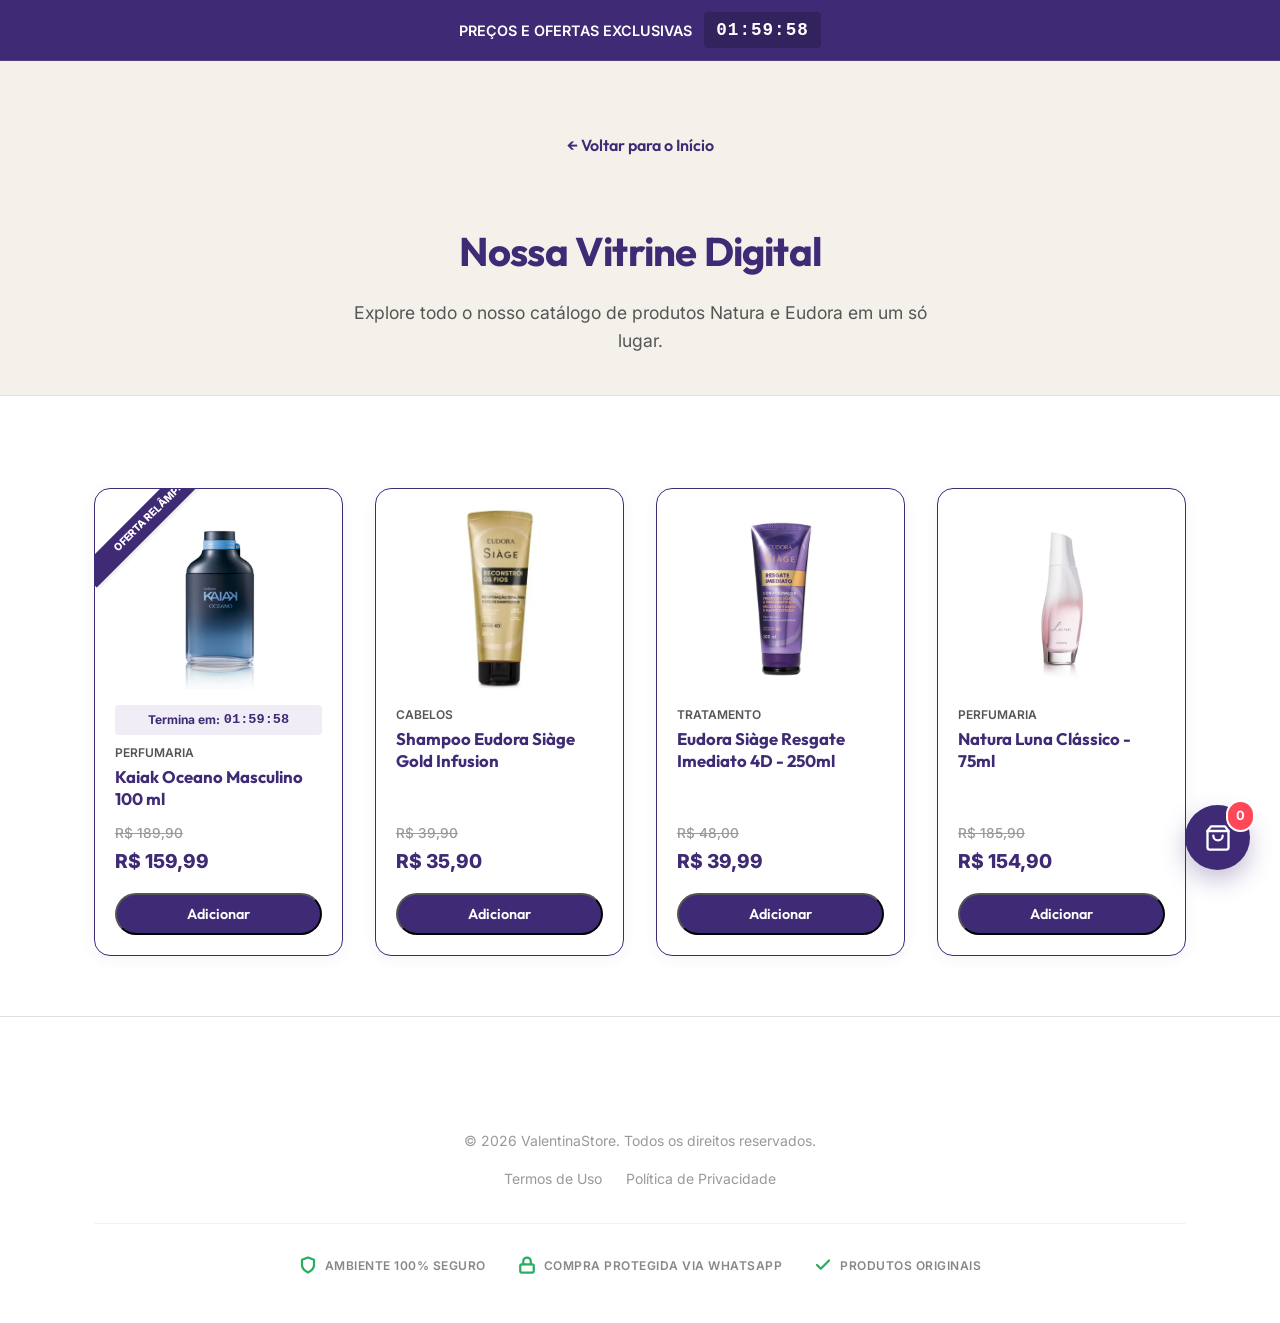
==== products.html @ ee6ebf28 "init project" ====
<!DOCTYPE html>
<!-- VERSION: V0.10.42 -->
<html lang="pt-BR">

<head>
    <meta charset="UTF-8">
    <meta name="viewport" content="width=device-width, initial-scale=1.0">
    <title>Vitrine de Produtos | ValentinaStore - Boutique Digital</title>
    <link
        href="https://fonts.googleapis.com/css2?family=Outfit:wght@400;500;600;700;800&family=Inter:wght@400;500;600;700&family=Playfair+Display:wght@700&display=swap"
        rel="stylesheet">
    <link rel="stylesheet" href="style.css">
    <link rel="icon" type="image/png" href="assets/favicon-purple.png">
    <style>
        .shop-header {
            padding: 60px 0 40px;
            background: var(--color-accent);
            text-align: center;
            border-bottom: 1px solid var(--color-border);
        }

        .shop-nav {
            margin-bottom: 3rem;
        }

        .shop-header .section-title {
            margin-bottom: 1rem;
        }

        .shop-header .section-subtitle {
            margin-top: 0;
            margin-bottom: 0;
        }

        .catalog-container {
            padding: 60px 0;
        }
    </style>
</head>

<body>
    <div class="flash-sale-banner">
        <div class="container flash-sale-container">
            <span class="flash-sale-text">Preços e Ofertas Exclusivas</span>
            <div id="countdown" class="countdown-timer">
                <span id="timer-hours">00</span>:<span id="timer-minutes">00</span>:<span id="timer-seconds">00</span>
            </div>
        </div>
    </div>

    <header class="shop-header">
        <div class="container">
            <nav class="shop-nav">
                <a href="index.html" class="btn btn--secondary">← Voltar para o Início</a>
            </nav>

            <h1 class="section-title">Nossa Vitrine Digital</h1>
            <p class="section-subtitle">Explore todo o nosso catálogo de produtos Natura e Eudora em um só lugar.</p>
        </div>
    </header>

    <main class="catalog-container">
        <div class="container">
            <div class="product-grid" id="productContainer">
                <!-- Products will be loaded from products.json -->
            </div>
        </div>
    </main>

    <footer class="footer">
        <div class="container">
            <div class="footer-brand" style="margin-bottom: 1.5rem;">
                <div class="brand-logo-text brand-logo-text--footer" style="justify-content: center;">
                    <span class="logo-text">ValentinaStore</span>
                </div>
            </div>
            <p class="footer__copy">© 2026 ValentinaStore. Todos os direitos reservados.</p>
            <div class="footer__links">
                <a href="terms.html">Termos de Uso</a>
                <a href="privacy.html">Política de Privacidade</a>
            </div>
            <div class="footer__security">
                <div class="security-item">
                    <svg xmlns="http://www.w3.org/2000/svg" width="18" height="18" viewBox="0 0 24 24" fill="none"
                        stroke="currentColor" stroke-width="3" stroke-linecap="round" stroke-linejoin="round">
                        <path d="M12 22s8-4 8-10V5l-8-3-8 3v7c0 6 8 10 8 10z" />
                    </svg>
                    <span>Ambiente 100% Seguro</span>
                </div>
                <div class="security-item">
                    <svg xmlns="http://www.w3.org/2000/svg" width="18" height="18" viewBox="0 0 24 24" fill="none"
                        stroke="currentColor" stroke-width="3" stroke-linecap="round" stroke-linejoin="round">
                        <rect x="3" y="11" width="18" height="11" rx="2" ry="2" />
                        <path d="M7 11V7a5 5 0 0 1 10 0v4" />
                    </svg>
                    <span>Compra Protegida via WhatsApp</span>
                </div>
                <div class="security-item">
                    <svg xmlns="http://www.w3.org/2000/svg" width="18" height="18" viewBox="0 0 24 24" fill="none"
                        stroke="currentColor" stroke-width="3" stroke-linecap="round" stroke-linejoin="round">
                        <polyline points="20 6 9 17 4 12" />
                    </svg>
                    <span>Produtos Originais</span>
                </div>
            </div>
        </div>
    </footer>

    <!-- CART ELEMENTS -->
    <div class="cart-overlay" id="cartOverlay" onclick="toggleCart()"></div>
    <div class="cart-modal" id="cartModal">
        <div class="cart-header">
            <h3 class="cart-title">Minha Sacola</h3>
            <span class="cart-close" onclick="toggleCart()">&times;</span>
        </div>
        <div class="cart-items" id="cartItems">
            <!-- Items injectados via JS -->
        </div>
        <div class="cart-footer">
            <div class="cart-summary">
                <div class="cart-summary-item">
                    <span>Subtotal:</span>
                    <span id="cartSubtotal">R$ 0,00</span>
                </div>
                <div class="cart-summary-item cart-summary-item--discount">
                    <span>Desconto Total:</span>
                    <span id="cartDiscount">- R$ 0,00</span>
                </div>
                <div class="cart-summary-total">
                    <span>Total:</span>
                    <span id="cartTotal">R$ 0,00</span>
                </div>
            </div>
            <button class="cart-checkout-btn" onclick="checkoutWhatsApp()">
                Finalizar no WhatsApp
            </button>
        </div>
    </div>

    <div class="cart-floating-btn" onclick="toggleCart()">
        <span class="cart-count" id="cartCount">0</span>
        <svg xmlns="http://www.w3.org/2000/svg" width="28" height="28" viewBox="0 0 24 24" fill="none"
            stroke="currentColor" stroke-width="2" stroke-linecap="round" stroke-linejoin="round">
            <path d="M6 2 3 6v14a2 2 0 0 0 2 2h14a2 2 0 0 0 2-2V6l-3-4Z"></path>
            <path d="M3 6h18"></path>
            <path d="M16 10a4 4 0 0 1-8 0"></path>
        </svg>
    </div>

    <div class="scroll-to-top" id="scrollTopBtn" onclick="scrollToTop()">
        <svg xmlns="http://www.w3.org/2000/svg" width="24" height="24" viewBox="0 0 24 24" fill="none"
            stroke="currentColor" stroke-width="3" stroke-linecap="round" stroke-linejoin="round">
            <path d="m18 15-6-6-6 6" />
        </svg>
    </div>

    <script>
        // --- SHARED LOGIC ---
        function updateTimers(durationInSeconds) {
            const COOKIE_NAME = "rev_timer_end";
            function getEndTime() {
                let endTime = getCookie(COOKIE_NAME);
                if (!endTime) {
                    endTime = Date.now() + (durationInSeconds * 1000);
                    setCookie(COOKIE_NAME, endTime, 1);
                }
                return parseInt(endTime);
            }
            function setCookie(name, value, days) {
                const date = new Date();
                date.setTime(date.getTime() + (days * 24 * 60 * 60 * 1000));
                document.cookie = `${name}=${value};expires=${date.toUTCString()};path=/`;
            }
            function getCookie(name) {
                const value = `; ${document.cookie}`;
                const parts = value.split(`; ${name}=`);
                if (parts.length === 2) return parts.pop().split(';').shift();
            }
            const endTime = getEndTime();
            function tick() {
                const now = Date.now();
                const remaining = Math.max(0, Math.floor((endTime - now) / 1000));
                let hours = parseInt(remaining / 3600, 10);
                let minutes = parseInt((remaining % 3600) / 60, 10);
                let seconds = parseInt(remaining % 60, 10);
                let hStr = hours < 10 ? "0" + hours : hours;
                let mStr = minutes < 10 ? "0" + minutes : minutes;
                let sStr = seconds < 10 ? "0" + seconds : seconds;
                const bannerHours = document.getElementById('timer-hours');
                const bannerMinutes = document.getElementById('timer-minutes');
                const bannerSeconds = document.getElementById('timer-seconds');
                if (bannerHours) bannerHours.textContent = hStr;
                if (bannerMinutes) bannerMinutes.textContent = mStr;
                if (bannerSeconds) bannerSeconds.textContent = sStr;
                const cardTimers = document.querySelectorAll('.js-timer');
                cardTimers.forEach(el => el.textContent = `${hStr}:${mStr}:${sStr}`);
            }
            tick();
            setInterval(tick, 1000);
        }

        window.onload = function () {
            loadProducts();
            updateTimers(2 * 60 * 60);
            updateCartUI();
        };

        function loadProducts() {
            fetch('products.json')
                .then(response => response.json())
                .then(products => {
                    const container = document.getElementById('productContainer');
                    if (!container) return;
                    container.innerHTML = '';
                    products.forEach(p => {
                        const card = document.createElement('div');
                        card.className = `product-card ${p.isSale ? 'product-card--sale' : ''}`;
                        card.innerHTML = `
                            ${p.badge ? `<div class="product-card__badge">${p.badge}</div>` : ''}
                            <div class="product-card__img-wrapper">
                                <img src="${p.image}" alt="${p.name}" class="product-card__img">
                            </div>
                            ${p.hasTimer ? `<div class="product-card__timer-mini">Termina em: <span class="js-timer">00:00:00</span></div>` : ''}
                            <span class="product-card__tag">${p.category}</span>
                            <h3 class="product-card__title">${p.name}</h3>
                            <div class="product-card__price-wrapper">
                                ${p.oldPrice ? `<span class="price-old">R$ ${p.oldPrice.toFixed(2).replace('.', ',')}</span>` : ''}
                                <p class="product-card__price">R$ ${p.price.toFixed(2).replace('.', ',')}</p>
                            </div>
                            <button class="btn btn--primary" onclick="addToCart('${p.name}', ${p.price}, ${p.oldPrice || p.price}, '${p.image}')">Adicionar</button>
                        `;
                        container.appendChild(card);
                    });
                });
        }

        let cart = JSON.parse(localStorage.getItem('valentinastore_cart')) || [];
        function toggleCart() {
            document.getElementById('cartModal').classList.toggle('cart-modal--active');
            document.getElementById('cartOverlay').classList.toggle('cart-overlay--active');
        }
        function addToCart(name, price, oldPrice, img) {
            cart.push({ name, price, oldPrice, img, id: Date.now() });
            localStorage.setItem('valentinastore_cart', JSON.stringify(cart));
            updateCartUI();
            if (!document.getElementById('cartModal').classList.contains('cart-modal--active')) toggleCart();
        }
        function removeFromCart(id) {
            cart = cart.filter(item => item.id !== id);
            localStorage.setItem('valentinastore_cart', JSON.stringify(cart));
            updateCartUI();
        }
        function updateCartUI() {
            const itemsCont = document.getElementById('cartItems');
            document.getElementById('cartCount').textContent = cart.length;
            if (cart.length === 0) {
                itemsCont.innerHTML = '<div class="empty-cart-msg">Sua sacola está vazia</div>';
                document.getElementById('cartSubtotal').textContent = 'R$ 0,00';
                document.getElementById('cartDiscount').textContent = '- R$ 0,00';
                document.getElementById('cartTotal').textContent = 'R$ 0,00';
                return;
            }
            let sub = 0, tot = 0, disc = 0;
            itemsCont.innerHTML = '';
            cart.forEach(item => {
                sub += item.oldPrice; tot += item.price; disc += (item.oldPrice - item.price);
                itemsCont.innerHTML += `
                    <div class="cart-item">
                        <img src="${item.img}" class="cart-item__img">
                        <div class="cart-item__info">
                            <h4>${item.name}</h4>
                            <p class="cart-item__price">R$ ${item.price.toFixed(2).replace('.', ',')}</p>
                        </div>
                        <span class="cart-item__remove" onclick="removeFromCart(${item.id})">&times;</span>
                    </div>`;
            });
            document.getElementById('cartSubtotal').textContent = `R$ ${sub.toFixed(2).replace('.', ',')}`;
            document.getElementById('cartDiscount').textContent = `- R$ ${disc.toFixed(2).replace('.', ',')}`;
            document.getElementById('cartTotal').textContent = `R$ ${tot.toFixed(2).replace('.', ',')}`;
        }
        function checkoutWhatsApp() {
            if (cart.length === 0) return;
            const phone = "5584987610106";
            let msg = "*Novo Pedido - ValentinaStore*\nOlá, gostaria de falar com a consultora *Anizia Silva*.\n\n";
            let tot = 0, disc = 0;
            cart.forEach((item, i) => {
                msg += `${i + 1}. *${item.name}* (R$ ${item.price.toFixed(2).replace('.', ',')})\n`;
                tot += item.price; disc += (item.oldPrice - item.price);
            });
            msg += `\n*Total: R$ ${tot.toFixed(2).replace('.', ',')}*\n*Economia: R$ ${disc.toFixed(2).replace('.', ',')}*`;
            window.open(`https://wa.me/${phone}?text=${encodeURIComponent(msg)}`, '_blank');
        }
        function scrollToTop() { window.scrollTo({ top: 0, behavior: 'smooth' }); }
        window.onscroll = function () {
            const btn = document.getElementById('scrollTopBtn');
            if (document.documentElement.scrollTop > 400) btn.classList.add('scroll-to-top--active');
            else btn.classList.remove('scroll-to-top--active');
        };
    </script>
</body>

</html>
---- style.css ----
/* --- VARIÁVEIS GLOBAIS (Emuladas de SCSS) --- */
:root {
    --color-brand: #3f2a75;
    --color-brand-hover: #2d1e55;
    --color-accent: #f4f1ea;
    --color-text-main: #222222;
    --color-text-body: #555555;
    --color-bg-gray: #f7f7f7;
    --color-white: #ffffff;
    --color-border: #e0e0e0;
    --container-max: 1140px;
    --radius-btn: 50px;
    --radius-card: 16px;
}

/* --- FLASH SALE BANNER --- */
.flash-sale-banner {
    background: var(--color-brand);
    color: white;
    padding: 12px 0;
    text-align: center;
    font-weight: 600;
    position: sticky;
    top: 0;
    z-index: 1001;
    border-bottom: 1px solid rgba(255, 255, 255, 0.1);
}

.flash-sale-container {
    display: flex;
    justify-content: center;
    align-items: center;
    gap: 12px;
}

.flash-sale-text {
    font-size: 0.9rem;
    text-transform: uppercase;
}

.countdown-timer {
    background: rgba(0, 0, 0, 0.2);
    padding: 4px 12px;
    border-radius: 4px;
    font-family: monospace;
    font-size: 1.1rem;
    letter-spacing: 1px;
}

/* --- RESET --- */
* {
    box-sizing: border-box;
    margin: 0;
    padding: 0;
}

body {
    font-family: 'Inter', -apple-system, BlinkMacSystemFont, sans-serif;
    color: var(--color-text-main);
    line-height: 1.6;
    /* Increased for better readability */
    font-size: 1.125rem;
    /* Matches Lemonaid scale */
    -webkit-font-smoothing: antialiased;
}

h1,
h2,
h3,
.navbar__logo,
.btn {
    font-family: 'Outfit', sans-serif;
}

img {
    max-width: 100%;
    display: block;
}

a {
    text-decoration: none;
    color: inherit;
}

/* --- LAYOUT UTILS --- */
.container {
    max-width: var(--container-max);
    margin: 0 auto;
    padding: 0 24px;
}

.section-title {
    font-size: 2.5rem;
    /* Increased */
    font-weight: 700;
    text-align: center;
    margin-bottom: 3rem;
    color: var(--color-brand);
    letter-spacing: -0.02em;
}

.section-subtitle {
    text-align: center;
    color: var(--color-text-body);
    font-size: 1.1rem;
    margin-top: -2.5rem;
    margin-bottom: 3rem;
    max-width: 600px;
    margin-left: auto;
    margin-right: auto;
}

.section-title.text-left {
    text-align: left;
}

.section-title.text-left+.section-subtitle {
    text-align: left;
    margin-left: 0;
}

@media(max-width: 768px) {
    .section-title {
        font-size: 1.75rem;
    }
}

.section--gray {
    background-color: var(--color-bg-gray);
}

/* --- BUTTONS (Estilo Pill) --- */
.btn {
    display: inline-flex;
    align-items: center;
    justify-content: center;
    padding: 12px 32px;
    font-weight: 600;
    border-radius: var(--radius-btn);
    transition: all 0.2s ease-in-out;
    cursor: pointer;
    font-size: 1rem;
}

.btn--primary {
    background-color: var(--color-brand);
    color: var(--color-white);
}

.btn--primary:hover {
    background-color: var(--color-brand-hover);
    transform: translateY(-1px);
}

.btn--secondary {
    background-color: transparent;
    color: var(--color-brand);
}

.btn--secondary:hover {
    color: var(--color-brand-hover);
    text-decoration: underline;
}

.btn--large {
    padding: 16px 48px;
    font-size: 1.125rem;
}

@media(max-width: 768px) {
    .btn--block-mobile {
        width: 100%;
    }
}

/* --- NAVBAR --- */
.navbar {
    background: var(--color-white);
    height: 72px;
    display: flex;
    align-items: center;
    position: sticky;
    top: 0;
    z-index: 1000;
    box-shadow: 0 2px 10px rgba(0, 0, 0, 0.05);
}

.navbar__container {
    width: 100%;
    display: flex;
    justify-content: space-between;
    align-items: center;
}

.navbar__logo {
    font-size: 1.5rem;
    font-weight: 800;
    color: var(--color-brand);
    letter-spacing: -0.5px;
}

.navbar__actions {
    display: flex;
    gap: 16px;
    align-items: center;
}

@media(max-width: 768px) {
    .desktop-only {
        display: none;
    }
}

/* --- HERO SECTION --- */
.hero {
    background-color: var(--color-accent);
    padding: 4rem 0 0 0;
    overflow: hidden;
}

.hero__container {
    display: grid;
    grid-template-columns: 1fr;
    gap: 3rem;
    align-items: center;
}

@media(min-width: 992px) {
    .hero__container {
        grid-template-columns: 1fr 1fr;
        padding-bottom: 4rem;
    }
}

.hero__title {
    font-size: 3rem;
    font-weight: 800;
    color: var(--color-brand);
    line-height: 1.05;
    margin-bottom: 1.5rem;
    letter-spacing: -0.03em;
}

@media(min-width: 992px) {
    .hero__title {
        font-size: 4rem;
        /* Targeted Lemonaid Size */
    }
}

.hero__subtitle {
    font-size: 1.125rem;
    color: var(--color-text-body);
    margin-bottom: 2rem;
    max-width: 480px;
}

/* --- LOGO TEXT STYLE --- */
.brand-logo-text {
    display: flex;
    align-items: center;
    gap: 12px;
    font-family: 'Outfit', sans-serif;
}

.logo-v {
    font-size: 2.8rem;
    font-weight: 700;
    color: var(--color-gold);
    border: 2px solid var(--color-gold);
    width: 60px;
    height: 60px;
    display: flex;
    align-items: center;
    justify-content: center;
    border-radius: 50%;
    line-height: 1;
}

.logo-text {
    font-size: 2.5rem;
    font-weight: 700;
    color: var(--color-brand);
    letter-spacing: -1px;
}

.brand-logo-text--footer .logo-v {
    width: 35px;
    height: 35px;
    font-size: 1.8rem;
}

.brand-logo-text--footer .logo-text {
    font-size: 1.6rem;
    color: white;
    opacity: 0.9;
}

.hero__cta-wrapper {
    margin-bottom: 2rem;
}

.hero__price-text {
    margin-top: 12px;
    font-size: 0.9rem;
    font-weight: 500;
    color: var(--color-text-body);
}

.hero__img {
    width: 100%;
    max-width: 320px;
    /* Reduced size as requested */
    height: auto;
    border-radius: var(--radius-card);
    box-shadow: 0 20px 40px rgba(0, 0, 0, 0.08);
    display: block;
    margin: 0 auto;
    /* Center on mobile if needed, or in col */
    mix-blend-mode: multiply;
    /* Blends out white background against the beige section */
}

/* --- VIDEO SHOWCASE --- */
.video-showcase {
    padding: 4rem 0;
    background-color: var(--color-white);
}

.video-container {
    position: relative;
    width: 100%;
    max-width: 900px;
    margin: 0 auto;
    aspect-ratio: 16 / 9;
    border-radius: 24px;
    overflow: hidden;
    box-shadow: 0 20px 50px rgba(0, 0, 0, 0.15);
    background: #000;
}

#player {
    position: absolute;
    top: 0;
    left: 0;
    width: 100%;
    height: 100%;
    object-fit: cover;
}

.video-overlay {
    position: absolute;
    top: 20px;
    right: 20px;
    pointer-events: none;
    z-index: 10;
}

.video-badge {
    background: rgba(15, 23, 42, 0.8);
    backdrop-filter: blur(8px);
    color: var(--color-gold);
    padding: 8px 20px;
    border-radius: 50px;
    font-family: 'Outfit', sans-serif;
    font-weight: 600;
    font-size: 0.9rem;
    border: 1px solid rgba(212, 175, 55, 0.3);
}


.marketplace-section {
    padding: 4rem 0;
}

.product-grid {
    display: grid;
    grid-template-columns: repeat(auto-fill, minmax(220px, 1fr));
    gap: 2rem;
    margin-top: 2rem;
}

.product-card {
    background: var(--color-white);
    border: 1px solid var(--color-border);
    border-radius: 16px;
    padding: 1.25rem;
    transition: transform 0.2s, box-shadow 0.2s;
    display: flex;
    flex-direction: column;
    position: relative;
    overflow: hidden;
    height: 100%;
    /* Padroniza altura */
}

.product-card--sale {
    border-color: var(--color-brand);
    box-shadow: 0 4px 15px rgba(63, 42, 117, 0.05);
}

.product-card__badge {
    position: absolute;
    top: 10px;
    left: -35px;
    background: var(--color-brand);
    color: white;
    font-size: 0.65rem;
    font-weight: 800;
    padding: 4px 40px;
    transform: rotate(-45deg);
    z-index: 10;
    box-shadow: 0 2px 4px rgba(0, 0, 0, 0.1);
}

.product-card__timer-mini {
    background: #f0edf7;
    color: var(--color-brand);
    font-size: 0.75rem;
    font-weight: 700;
    padding: 4px 8px;
    border-radius: 4px;
    text-align: center;
    margin-bottom: 0.5rem;
    display: flex;
    align-items: center;
    justify-content: center;
    gap: 4px;
}

.product-card__timer-mini .js-timer {
    font-family: monospace;
    font-size: 0.85rem;
}

.product-card:hover {
    transform: translateY(-4px);
    box-shadow: 0 10px 20px rgba(0, 0, 0, 0.08);
}

.product-card__img-wrapper {
    height: 180px;
    /* Fixed height for image area */
    display: flex;
    align-items: center;
    justify-content: center;
    margin-bottom: 1rem;
    border-radius: 8px;
}

.product-card__img {
    max-height: 100%;
    max-width: 100%;
    object-fit: contain;
    mix-blend-mode: multiply;
    /* Blends out white background */
}

.product-card__tag {
    font-size: 0.75rem;
    text-transform: uppercase;
    color: var(--color-text-body);
    font-weight: 600;
    margin-bottom: 4px;
}

.product-card__title {
    font-size: 1.05rem;
    font-weight: 700;
    color: var(--color-brand);
    margin-bottom: 8px;
    line-height: 1.3;
    min-height: 2.7rem;
    /* Fixes title area to 2 lines */
    display: -webkit-box;
    -webkit-line-clamp: 2;
    line-clamp: 2;
    -webkit-box-orient: vertical;
    overflow: hidden;
}

.product-card__price-wrapper {
    margin-top: auto;
    margin-bottom: 1rem;
}

.price-old {
    font-size: 0.85rem;
    text-decoration: line-through;
    color: #999;
    font-weight: 500;
}

.product-card__price {
    font-size: 1.2rem;
    font-weight: 800;
    color: var(--color-brand);
    /* Sale Price Color */
    margin: 0;
}

.product-card__shipping-badge {
    margin-top: -10px;
    margin-bottom: 10px;
    overflow: hidden;
}

.product-card .btn {
    width: 100%;
    padding: 10px;
    font-size: 0.9rem;
}

/* --- FEATURES --- */
.features {
    padding: 3rem 0;
    border-bottom: 1px solid var(--color-border);
}

.features__grid {
    display: flex;
    flex-wrap: wrap;
    justify-content: center;
    gap: 2rem;
}

@media(min-width: 768px) {
    .features__grid {
        justify-content: space-between;
    }
}

.feature-item {
    display: flex;
    flex-direction: column;
    align-items: center;
    text-align: center;
    flex: 1;
    min-width: 200px;
}

.feature-item__icon {
    font-size: 2rem;
    margin-bottom: 1rem;
}

.feature-item__title {
    font-size: 1.1rem;
    font-weight: 700;
    margin-bottom: 0.5rem;
    color: var(--color-brand);
}

.feature-item__desc {
    font-size: 0.9rem;
    color: var(--color-text-body);
}

/* --- STEPS SECTION --- */
.steps {
    padding: 5rem 0;
}

.steps__grid {
    display: grid;
    grid-template-columns: 1fr;
    gap: 2rem;
    margin-bottom: 3rem;
}

@media(min-width: 768px) {
    .steps__grid {
        grid-template-columns: repeat(3, 1fr);
    }
}

.step-card {
    background: var(--color-white);
    padding: 2rem;
    border-radius: var(--radius-card);
    text-align: center;
}

.step-card__num {
    background: #e6e0f2;
    /* lighten($color-brand, 55%) approx */
    color: var(--color-brand);
    width: 50px;
    height: 50px;
    border-radius: 50%;
    display: flex;
    align-items: center;
    justify-content: center;
    font-weight: 700;
    font-size: 1.25rem;
    margin: 0 auto 1.5rem auto;
}

.step-card__title {
    font-size: 1.25rem;
    margin-bottom: 1rem;
    color: var(--color-brand);
}

.step-card__desc {
    font-size: 1rem;
    color: var(--color-text-body);
}

.center-cta {
    text-align: center;
}

/* --- INFO BLOCK --- */
.info-block {
    padding: 5rem 0;
}

.info-block__container {
    display: grid;
    gap: 3rem;
    align-items: center;
}

@media(min-width: 768px) {
    .info-block__container {
        grid-template-columns: 1fr 1fr;
    }
}

.info-block__image img {
    border-radius: 24px;
    width: 100%;
    max-width: 550px;
    box-shadow: 0 20px 40px rgba(0, 0, 0, 0.1);
    mix-blend-mode: multiply;
}

.check-list {
    list-style: none;
    margin-top: 1.5rem;
}

.check-list li {
    padding-left: 30px;
    position: relative;
    margin-bottom: 12px;
    font-weight: 500;
}

.check-list li::before {
    content: '✔';
    position: absolute;
    left: 0;
    color: var(--color-brand);
}

/* --- FAQ --- */
.faq {
    padding: 5rem 0;
}

.faq__list {
    max-width: 800px;
    margin: 0 auto;
}

.faq__item {
    background: var(--color-white);
    margin-bottom: 1rem;
    border-radius: 12px;
    border: 1px solid var(--color-border);
    overflow: hidden;
}

.faq__item[open] summary {
    border-bottom: 1px solid var(--color-border);
    background-color: rgba(63, 42, 117, 0.03);
    /* rgba($color-brand, 0.03) */
}

.faq__question {
    padding: 1.5rem;
    font-weight: 600;
    cursor: pointer;
    list-style: none;
    display: flex;
    justify-content: space-between;
    align-items: center;
    font-size: 1.1rem;
}

.faq__question::after {
    content: '+';
    font-size: 1.5rem;
    font-weight: 400;
}

details[open] .faq__question::after {
    content: '-';
}

.faq__answer {
    padding: 1.5rem;
    color: var(--color-text-body);
    font-size: 1rem;
}

/* --- CONSULTANT PROFILE --- */
.consultant-profile {
    padding: 6rem 0;
    background: var(--color-white);
}

.consultant-container {
    display: flex;
    flex-direction: column;
    align-items: center;
    gap: 3rem;
}

@media(min-width: 768px) {
    .consultant-container {
        flex-direction: row;
        justify-content: center;
    }
}

.consultant-image-wrapper {
    flex: 0 0 300px;
    height: 300px;
    border-radius: 50%;
    overflow: hidden;
    box-shadow: 0 15px 35px rgba(0, 0, 0, 0.1);
}

.consultant-image {
    width: 100%;
    height: 100%;
    object-fit: cover;
    filter: grayscale(100%) contrast(1.1);
    transition: filter 0.5s ease;
}

.consultant-image:hover {
    filter: grayscale(0%);
}

.consultant-info {
    max-width: 500px;
    text-align: center;
}

@media(min-width: 768px) {
    .consultant-info {
        text-align: left;
    }
}

.consultant-name {
    font-family: 'Playfair Display', serif;
    font-size: 2rem;
    color: var(--color-brand);
    margin-bottom: 0.5rem;
}

.consultant-tagline {
    font-size: 1rem;
    color: var(--color-text-body);
    font-weight: 600;
    text-transform: uppercase;
    letter-spacing: 1px;
    margin-bottom: 1.5rem;
}

.consultant-bio {
    list-style: none;
}

.consultant-bio li {
    margin-bottom: 0.8rem;
    display: flex;
    align-items: center;
    gap: 12px;
    font-size: 1rem;
    color: var(--color-text-body);
}

.consultant-bio-text {
    font-size: 1rem;
    line-height: 1.6;
    color: var(--color-text-body);
}

.consultant-bio-text strong {
    color: var(--color-brand);
    font-weight: 700;
}

/* --- FOOTER --- */
.footer {
    padding: 3rem 0;
    border-top: 1px solid var(--color-border);
    text-align: center;
    color: #999;
    font-size: 0.875rem;
}

.footer__links {
    margin-top: 1rem;
    display: flex;
    justify-content: center;
    gap: 1.5rem;
}

.footer__security {
    display: flex;
    justify-content: center;
    align-items: center;
    flex-wrap: wrap;
    gap: 2rem;
    margin-top: 2rem;
    padding-top: 2rem;
    border-top: 1px solid rgba(0, 0, 0, 0.05);
}

.security-item {
    display: flex;
    align-items: center;
    gap: 8px;
    font-size: 0.75rem;
    color: #888;
    font-weight: 600;
    text-transform: uppercase;
    letter-spacing: 0.5px;
}

.security-item svg {
    color: #27ae60;
}

/* --- CART STYLES --- */
.cart-floating-btn {
    position: fixed;
    bottom: 30px;
    right: 30px;
    background: var(--color-brand);
    color: white;
    width: 65px;
    height: 65px;
    border-radius: 50%;
    display: flex;
    align-items: center;
    justify-content: center;
    box-shadow: 0 10px 25px rgba(63, 42, 117, 0.3);
    cursor: pointer;
    z-index: 2000;
    transition: all 0.3s cubic-bezier(0.175, 0.885, 0.32, 1.275);
}

.cart-floating-btn:hover {
    transform: scale(1.1);
}

.cart-count {
    position: absolute;
    top: -5px;
    right: -5px;
    background: #ff4757;
    color: white;
    font-size: 0.8rem;
    font-weight: 700;
    padding: 4px 8px;
    border-radius: 20px;
    border: 2px solid white;
}

.cart-modal {
    position: fixed;
    top: 0;
    right: -100%;
    width: 100%;
    max-width: 450px;
    height: 100%;
    background: white;
    box-shadow: -10px 0 30px rgba(0, 0, 0, 0.1);
    z-index: 3000;
    transition: right 0.4s cubic-bezier(0.4, 0, 0.2, 1);
    display: flex;
    flex-direction: column;
}

.cart-modal--active {
    right: 0;
}

.cart-overlay {
    position: fixed;
    top: 0;
    left: 0;
    width: 100%;
    height: 100%;
    background: rgba(0, 0, 0, 0.5);
    z-index: 2500;
    opacity: 0;
    visibility: hidden;
    backdrop-filter: blur(2px);
    transition: all 0.3s ease;
}

.cart-overlay--active {
    opacity: 1;
    visibility: visible;
}

.cart-header {
    padding: 1.5rem;
    border-bottom: 1px solid var(--color-border);
    display: flex;
    justify-content: space-between;
    align-items: center;
    background: var(--color-accent);
}

.cart-title {
    font-family: 'Outfit', sans-serif;
    font-size: 1.25rem;
    font-weight: 700;
    color: var(--color-brand);
}

.cart-close {
    cursor: pointer;
    font-size: 1.5rem;
}

.cart-items {
    flex: 1;
    overflow-y: auto;
    padding: 1.5rem;
}

.cart-item {
    display: grid;
    grid-template-columns: 80px 1fr auto;
    gap: 1rem;
    margin-bottom: 1.5rem;
    align-items: center;
    padding-bottom: 1rem;
    border-bottom: 1px solid #f0f0f0;
}

.cart-item__img {
    width: 80px;
    height: 80px;
    object-fit: contain;
    background: #f9f9f9;
    border-radius: 8px;
}

.cart-item__info h4 {
    font-size: 0.95rem;
    margin-bottom: 4px;
    color: var(--color-text-main);
}

.cart-item__price {
    font-weight: 700;
    color: var(--color-brand);
    font-size: 1rem;
}

.cart-item__discount {
    font-size: 0.75rem;
    color: #27ae60;
    font-weight: 600;
}

.cart-item__remove {
    cursor: pointer;
    color: #999;
    transition: color 0.2s;
}

.cart-footer {
    padding: 2rem;
    background: #fcfcfc;
    border-top: 1px solid var(--color-border);
}

.cart-summary-item {
    display: flex;
    justify-content: space-between;
    margin-bottom: 0.5rem;
    font-size: 0.95rem;
}

.cart-summary-item--discount {
    color: #27ae60;
    font-weight: 600;
}

.cart-summary-total {
    display: flex;
    justify-content: space-between;
    margin-top: 1rem;
    padding-top: 1rem;
    border-top: 1px solid var(--color-border);
    font-weight: 800;
    font-size: 1.25rem;
    color: var(--color-brand);
}

.cart-checkout-btn {
    width: 100%;
    margin-top: 1.5rem;
    background: #25d366;
    /* WhatsApp Green */
    color: white;
    border: none;
    padding: 1rem;
    border-radius: 12px;
    font-weight: 700;
    cursor: pointer;
    display: flex;
    align-items: center;
    justify-content: center;
    gap: 10px;
    font-size: 1rem;
    transition: filter 0.2s;
}

.cart-checkout-btn:hover {
    filter: brightness(0.9);
}

.empty-cart-msg {
    text-align: center;
    padding: 3rem 0;
    color: #999;
}

/* --- SCROLL TO TOP --- */
.scroll-to-top {
    position: fixed;
    bottom: 110px;
    /* Above the cart button */
    right: 30px;
    background: white;
    color: var(--color-brand);
    width: 50px;
    height: 50px;
    border-radius: 50%;
    display: flex;
    align-items: center;
    justify-content: center;
    box-shadow: 0 5px 15px rgba(0, 0, 0, 0.1);
    cursor: pointer;
    z-index: 1000;
    opacity: 0;
    visibility: hidden;
    transition: all 0.3s ease;
    border: 1px solid var(--color-border);
}

.scroll-to-top--active {
    opacity: 1;
    visibility: visible;
}

.scroll-to-top:hover {
    background: var(--color-brand);
    color: white;
    transform: translateY(-5px);
}
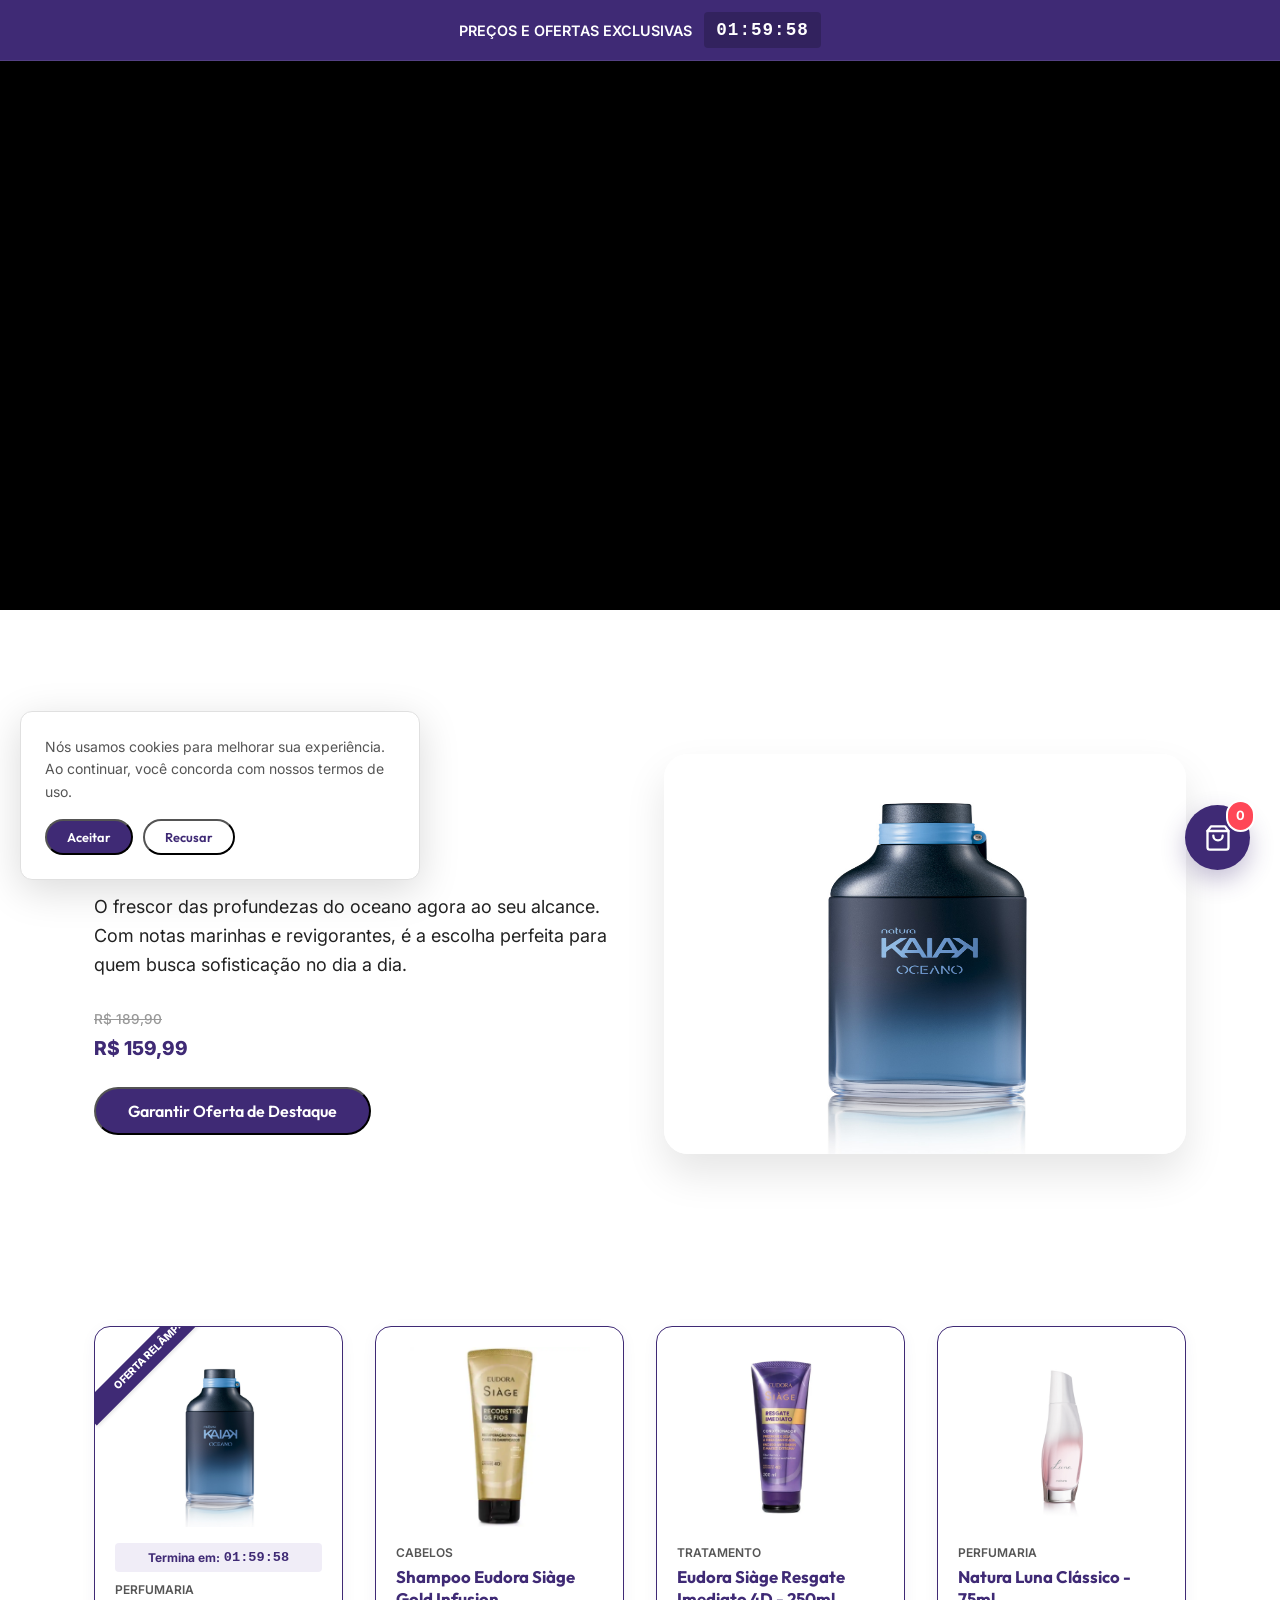
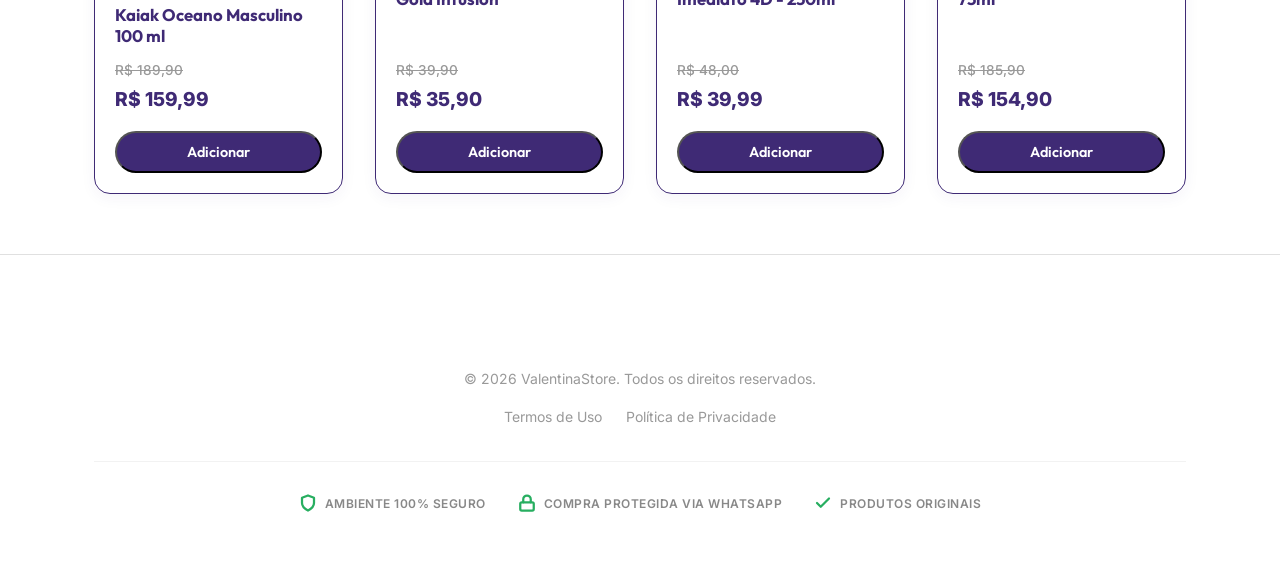
==== commit 0715ee42: "new feat project" ====
--- a/products.html
+++ b/products.html
@@ -1,5 +1,5 @@
 <!DOCTYPE html>
-<!-- VERSION: V0.10.42 -->
+<!-- VERSION: V0.11.1 -->
 <html lang="pt-BR">
 
 <head>
@@ -11,25 +11,121 @@
         rel="stylesheet">
     <link rel="stylesheet" href="style.css">
     <link rel="icon" type="image/png" href="assets/favicon-purple.png">
+    <link rel="manifest" href="manifest.json">
+    <meta name="theme-color" content="#634792">
+    <style>
+        /* RESET & CRITICAL OVERRIDES */
+        #pwa-fixed-banner {
+            position: fixed !important;
+            bottom: 30px !important;
+            top: auto !important;
+            left: 50% !important;
+            transform: translateX(-50%) !important;
+            background: #634792 !important;
+            color: white !important;
+            z-index: 2147483647 !important;
+            /* Maximum possible z-index */
+            padding: 14px 24px !important;
+            border-radius: 50px !important;
+            box-shadow: 0 10px 40px rgba(0, 0, 0, 0.4) !important;
+            display: none;
+            /* Controlled by JS */
+            align-items: center !important;
+            gap: 15px !important;
+            font-family: 'Inter', sans-serif !important;
+            border: 1px solid rgba(255, 255, 255, 0.2) !important;
+        }
+
+        .pwa-close-x {
+            cursor: pointer !important;
+            background: rgba(255, 255, 255, 0.15) !important;
+            border: 1px solid rgba(255, 255, 255, 0.3) !important;
+            color: white !important;
+            width: 28px !important;
+            height: 28px !important;
+            border-radius: 50% !important;
+            display: flex !important;
+            align-items: center !important;
+            justify-content: center !important;
+            font-size: 14px !important;
+            font-weight: bold !important;
+            transition: 0.2s !important;
+        }
+
+        .pwa-close-x:hover {
+            background: rgba(255, 255, 255, 0.3) !important;
+        }
+
+        .pwa-install-btn {
+            background: white !important;
+            color: #634792 !important;
+            border: none !important;
+            padding: 8px 18px !important;
+            border-radius: 20px !important;
+            font-weight: 700 !important;
+            font-size: 0.85rem !important;
+            cursor: pointer !important;
+        }
+    </style>
     <style>
         .shop-header {
-            padding: 60px 0 40px;
-            background: var(--color-accent);
+            padding: 40px 0;
+            background: #fff;
             text-align: center;
             border-bottom: 1px solid var(--color-border);
         }
 
         .shop-nav {
-            margin-bottom: 3rem;
+            margin-bottom: 1.5rem;
+            display: flex;
+            justify-content: flex-start;
         }
 
         .shop-header .section-title {
-            margin-bottom: 1rem;
+            font-size: 3rem;
+            margin-bottom: 0.5rem;
+            background: linear-gradient(135deg, var(--color-brand), #a855f7);
+            -webkit-background-clip: text;
+            background-clip: text;
+            -webkit-text-fill-color: transparent;
         }
 
         .shop-header .section-subtitle {
             margin-top: 0;
-            margin-bottom: 0;
+            font-size: 1.1rem;
+            opacity: 0.8;
+            max-width: 600px;
+            margin-left: auto;
+            margin-right: auto;
+        }
+
+        /* Full width video showcase */
+        .video-showcase--fluid {
+            padding: 0;
+            margin-bottom: 4rem;
+            background: #000;
+            width: 100%;
+            overflow: hidden;
+        }
+
+        .video-showcase--fluid .video-container {
+            margin-top: 0;
+            border-radius: 0;
+            aspect-ratio: 21 / 9;
+            /* Ultra-wide cinematic look */
+            width: 100%;
+            max-width: none;
+            box-shadow: none;
+        }
+
+        @media (max-width: 768px) {
+            .video-showcase--fluid .video-container {
+                aspect-ratio: 16 / 9;
+            }
+
+            .shop-header .section-title {
+                font-size: 2.2rem;
+            }
         }
 
         .catalog-container {
@@ -48,16 +144,37 @@
         </div>
     </div>
 
-    <header class="shop-header">
-        <div class="container">
-            <nav class="shop-nav">
-                <a href="index.html" class="btn btn--secondary">← Voltar para o Início</a>
-            </nav>
-
-            <h1 class="section-title">Nossa Vitrine Digital</h1>
-            <p class="section-subtitle">Explore todo o nosso catálogo de produtos Natura e Eudora em um só lugar.</p>
-        </div>
-    </header>
+    <section class="video-showcase--fluid">
+        <div class="video-container">
+            <div id="player"></div>
+        </div>
+    </section>
+
+    <section class="info-block">
+        <div class="container info-block__container">
+            <div class="info-block__content">
+                <span class="product-card__tag" style="margin-bottom: 1rem; display: inline-block;">Destaque da
+                    Semana</span>
+                <h2 class="section-title text-left" style="margin-bottom: 1rem;">Kaiak Oceano</h2>
+                <p>
+                    O frescor das profundezas do oceano agora ao seu alcance. Com notas marinhas e revigorantes, é a
+                    escolha perfeita para quem busca sofisticação no dia a dia.
+                </p>
+                <div class="product-card__price-wrapper" style="margin: 1.5rem 0;">
+                    <span class="price-old">R$ 189,90</span>
+                    <p class="product-card__price">R$ 159,99</p>
+                </div>
+                <button class="btn btn--primary"
+                    onclick="addToCart('Kaiak Oceano Masculino 100 ml', 159.99, 189.90, 'assets/kaiak-oceano-final.png')">
+                    Garantir Oferta de Destaque
+                </button>
+            </div>
+            <div class="info-block__image">
+                <img src="assets/kaiak-oceano-final.png" alt="Produto de Destaque" class="focus-image"
+                    style="max-height: 400px;">
+            </div>
+        </div>
+    </section>
 
     <main class="catalog-container">
         <div class="container">
@@ -154,8 +271,51 @@
         </svg>
     </div>
 
+    <script src="https://www.youtube.com/iframe_api"></script>
     <script>
-        // --- SHARED LOGIC ---
+        var player;
+        var videoList = [];
+        var currentVideoIndex = 0;
+
+        function onYouTubeIframeAPIReady() {
+            fetch('videos.json')
+                .then(response => response.json())
+                .then(videos => {
+                    videoList = videos;
+                    initPlayer();
+                })
+                .catch(err => {
+                    videoList = ['ZcLY_yC_-w4'];
+                    initPlayer();
+                });
+        }
+
+        function initPlayer() {
+            player = new YT.Player('player', {
+                height: '100%',
+                width: '100%',
+                videoId: videoList[currentVideoIndex],
+                playerVars: {
+                    'autoplay': 1,
+                    'controls': 0,
+                    'mute': 1,
+                    'playsinline': 1,
+                    'rel': 0,
+                    'modestbranding': 1,
+                    'iv_load_policy': 3
+                },
+                events: {
+                    'onReady': (e) => { e.target.playVideo(); e.target.setVolume(15); e.target.unMute(); },
+                    'onStateChange': (e) => {
+                        if (e.data === YT.PlayerState.ENDED) {
+                            currentVideoIndex = (currentVideoIndex + 1) % videoList.length;
+                            player.loadVideoById(videoList[currentVideoIndex]);
+                        }
+                    }
+                }
+            });
+        }
+
         function updateTimers(durationInSeconds) {
             const COOKIE_NAME = "rev_timer_end";
             function getEndTime() {
@@ -265,14 +425,14 @@
             cart.forEach(item => {
                 sub += item.oldPrice; tot += item.price; disc += (item.oldPrice - item.price);
                 itemsCont.innerHTML += `
-                    <div class="cart-item">
-                        <img src="${item.img}" class="cart-item__img">
-                        <div class="cart-item__info">
-                            <h4>${item.name}</h4>
-                            <p class="cart-item__price">R$ ${item.price.toFixed(2).replace('.', ',')}</p>
-                        </div>
-                        <span class="cart-item__remove" onclick="removeFromCart(${item.id})">&times;</span>
-                    </div>`;
+        <div class="cart-item">
+            <img src="${item.img}" class="cart-item__img">
+                <div class="cart-item__info">
+                    <h4>${item.name}</h4>
+                    <p class="cart-item__price">R$ ${item.price.toFixed(2).replace('.', ',')}</p>
+                </div>
+                <span class="cart-item__remove" onclick="removeFromCart(${item.id})">&times;</span>
+        </div>`;
             });
             document.getElementById('cartSubtotal').textContent = `R$ ${sub.toFixed(2).replace('.', ',')}`;
             document.getElementById('cartDiscount').textContent = `- R$ ${disc.toFixed(2).replace('.', ',')}`;
@@ -290,13 +450,98 @@
             msg += `\n*Total: R$ ${tot.toFixed(2).replace('.', ',')}*\n*Economia: R$ ${disc.toFixed(2).replace('.', ',')}*`;
             window.open(`https://wa.me/${phone}?text=${encodeURIComponent(msg)}`, '_blank');
         }
+
+        // --- SCROLL TO TOP LOGIC ---
+        const scrollTopBtn = document.getElementById('scrollTopBtn');
+        window.onscroll = function () {
+            if (document.documentElement.scrollTop > 400) scrollTopBtn.classList.add('scroll-to-top--active');
+            else scrollTopBtn.classList.remove('scroll-to-top--active');
+        };
         function scrollToTop() { window.scrollTo({ top: 0, behavior: 'smooth' }); }
-        window.onscroll = function () {
-            const btn = document.getElementById('scrollTopBtn');
-            if (document.documentElement.scrollTop > 400) btn.classList.add('scroll-to-top--active');
-            else btn.classList.remove('scroll-to-top--active');
-        };
+
+        // --- PWA & COOKIE LOGIC ---
+        if ('serviceWorker' in navigator) {
+            navigator.serviceWorker.register('sw.js')
+                .then(reg => console.log('SW registrado'))
+                .catch(err => console.log('Erro SW', err));
+        }
+
+        function acceptCookies() {
+            localStorage.setItem('cookies_accepted', 'true');
+            document.getElementById('cookieConsent').style.display = 'none';
+        }
+
+        function declineCookies() {
+            sessionStorage.setItem('cookies_declined', 'true');
+            document.getElementById('cookieConsent').style.display = 'none';
+        }
+
+        window.addEventListener('DOMContentLoaded', () => {
+            if (!localStorage.getItem('cookies_accepted') && !sessionStorage.getItem('cookies_declined')) {
+                document.getElementById('cookieConsent').style.display = 'flex';
+            }
+        });
+
+        function dismissInstall() {
+            const el = document.getElementById('pwa-fixed-banner');
+            if (el) el.style.display = 'none';
+            // Gravação definitiva no localStorage 
+            localStorage.setItem('pwa_banner_dismissed', Date.now());
+        }
+
+        let deferredPrompt;
+        window.addEventListener('beforeinstallprompt', (e) => {
+            e.preventDefault();
+            deferredPrompt = e;
+
+            // Só mostra se nunca foi fechado ou se o fechamento foi há mais de 7 dias
+            const lastDismissed = localStorage.getItem('pwa_banner_dismissed');
+            const sevenDays = 7 * 24 * 60 * 60 * 1000;
+
+            if (!lastDismissed || (Date.now() - lastDismissed > sevenDays)) {
+                const promptEl = document.getElementById('pwa-fixed-banner');
+                if (promptEl) {
+                    promptEl.style.display = 'flex';
+                    // Auto-hide após 1 minuto
+                    setTimeout(() => {
+                        if (promptEl && promptEl.style.display === 'flex') {
+                            promptEl.style.display = 'none';
+                        }
+                    }, 60000);
+                }
+            }
+        });
+
+        document.getElementById('installBtn')?.addEventListener('click', async () => {
+            if (deferredPrompt) {
+                deferredPrompt.prompt();
+                const { outcome } = await deferredPrompt.userChoice;
+                if (outcome === 'accepted') {
+                    dismissInstall();
+                }
+                deferredPrompt = null;
+            }
+        });
     </script>
+
+    <!-- PWA INSTALL PROMPT REVISADO -->
+    <div id="pwa-fixed-banner">
+        <span style="font-weight: 600; font-size: 0.95rem;">Instalar ValentinaStore no seu celular?</span>
+        <div style="display: flex; gap: 12px; align-items: center;">
+            <button class="pwa-install-btn" id="installBtn">Instalar</button>
+            <button class="pwa-close-x" onclick="dismissInstall()">✕</button>
+        </div>
+    </div>
+
+    <!-- COOKIE CONSENT -->
+    <div id="cookieConsent" class="cookie-consent" style="display: none;">
+        <p>Nós usamos cookies para melhorar sua experiência. Ao continuar, você concorda com nossos <a
+                href="privacy.html">termos de uso</a>.</p>
+        <div class="cookie-btn-group">
+            <button class="btn btn--primary btn--sm" onclick="acceptCookies()">Aceitar</button>
+            <button class="btn btn--secondary btn--sm" onclick="declineCookies()">Recusar</button>
+        </div>
+    </div>
 </body>
 
 </html>
--- a/style.css
+++ b/style.css
@@ -1072,4 +1072,127 @@
     background: var(--color-brand);
     color: white;
     transform: translateY(-5px);
+}
+
+/* --- COOKIE CONSENT --- */
+.cookie-consent {
+    position: fixed;
+    bottom: 20px;
+    left: 20px;
+    right: 20px;
+    background: white;
+    padding: 1.5rem;
+    border-radius: 12px;
+    box-shadow: 0 10px 40px rgba(0, 0, 0, 0.15);
+    z-index: 10000;
+    display: flex;
+    flex-direction: column;
+    gap: 1rem;
+    border: 1px solid var(--color-border);
+    animation: slideUp 0.5s ease;
+}
+
+@media(min-width: 768px) {
+    .cookie-consent {
+        max-width: 400px;
+        right: auto;
+    }
+}
+
+.cookie-consent p {
+    font-size: 0.875rem;
+    color: var(--color-text-body);
+    margin: 0;
+}
+
+.cookie-btn-group {
+    display: flex;
+    gap: 10px;
+}
+
+/* --- INSTALL PROMPT --- */
+.install-prompt {
+    position: fixed;
+    bottom: 85px;
+    left: 50%;
+    transform: translateX(-50%);
+    background: var(--color-brand);
+    color: white;
+    padding: 12px 24px;
+    border-radius: 50px;
+    box-shadow: 0 5px 20px rgba(99, 71, 146, 0.4);
+    z-index: 10001;
+    display: none;
+    align-items: center;
+    gap: 15px;
+    animation: slideUp 0.5s ease;
+}
+
+.install-prompt span {
+    font-weight: 600;
+    font-size: 0.9rem;
+}
+
+.install-btn {
+    background: white;
+    color: var(--color-brand);
+    border: none;
+    padding: 6px 15px;
+    border-radius: 20px;
+    font-weight: 700;
+    font-size: 0.8rem;
+    cursor: pointer;
+    transition: all 0.3s ease;
+}
+
+.install-btn:hover {
+    background: rgba(255, 255, 255, 0.9);
+    transform: scale(1.05);
+}
+
+.install-close {
+    background: none;
+    border: none;
+    color: white;
+    font-size: 1.2rem;
+    cursor: pointer;
+    padding: 5px;
+    display: flex;
+    align-items: center;
+    justify-content: center;
+    opacity: 0.7;
+    transition: opacity 0.3s ease;
+}
+
+.install-close:hover {
+    opacity: 1;
+}
+
+.cookie-btn-group .btn {
+    padding: 8px 20px;
+    font-size: 0.8rem;
+}
+
+@keyframes slideUp {
+    from {
+        transform: translateY(100px);
+        opacity: 0;
+    }
+
+    to {
+        transform: translateY(0);
+        opacity: 1;
+    }
+}
+
+@keyframes fadeInDown {
+    from {
+        transform: translate(-50%, -50px);
+        opacity: 0;
+    }
+
+    to {
+        transform: translate(-50%, 0);
+        opacity: 1;
+    }
 }
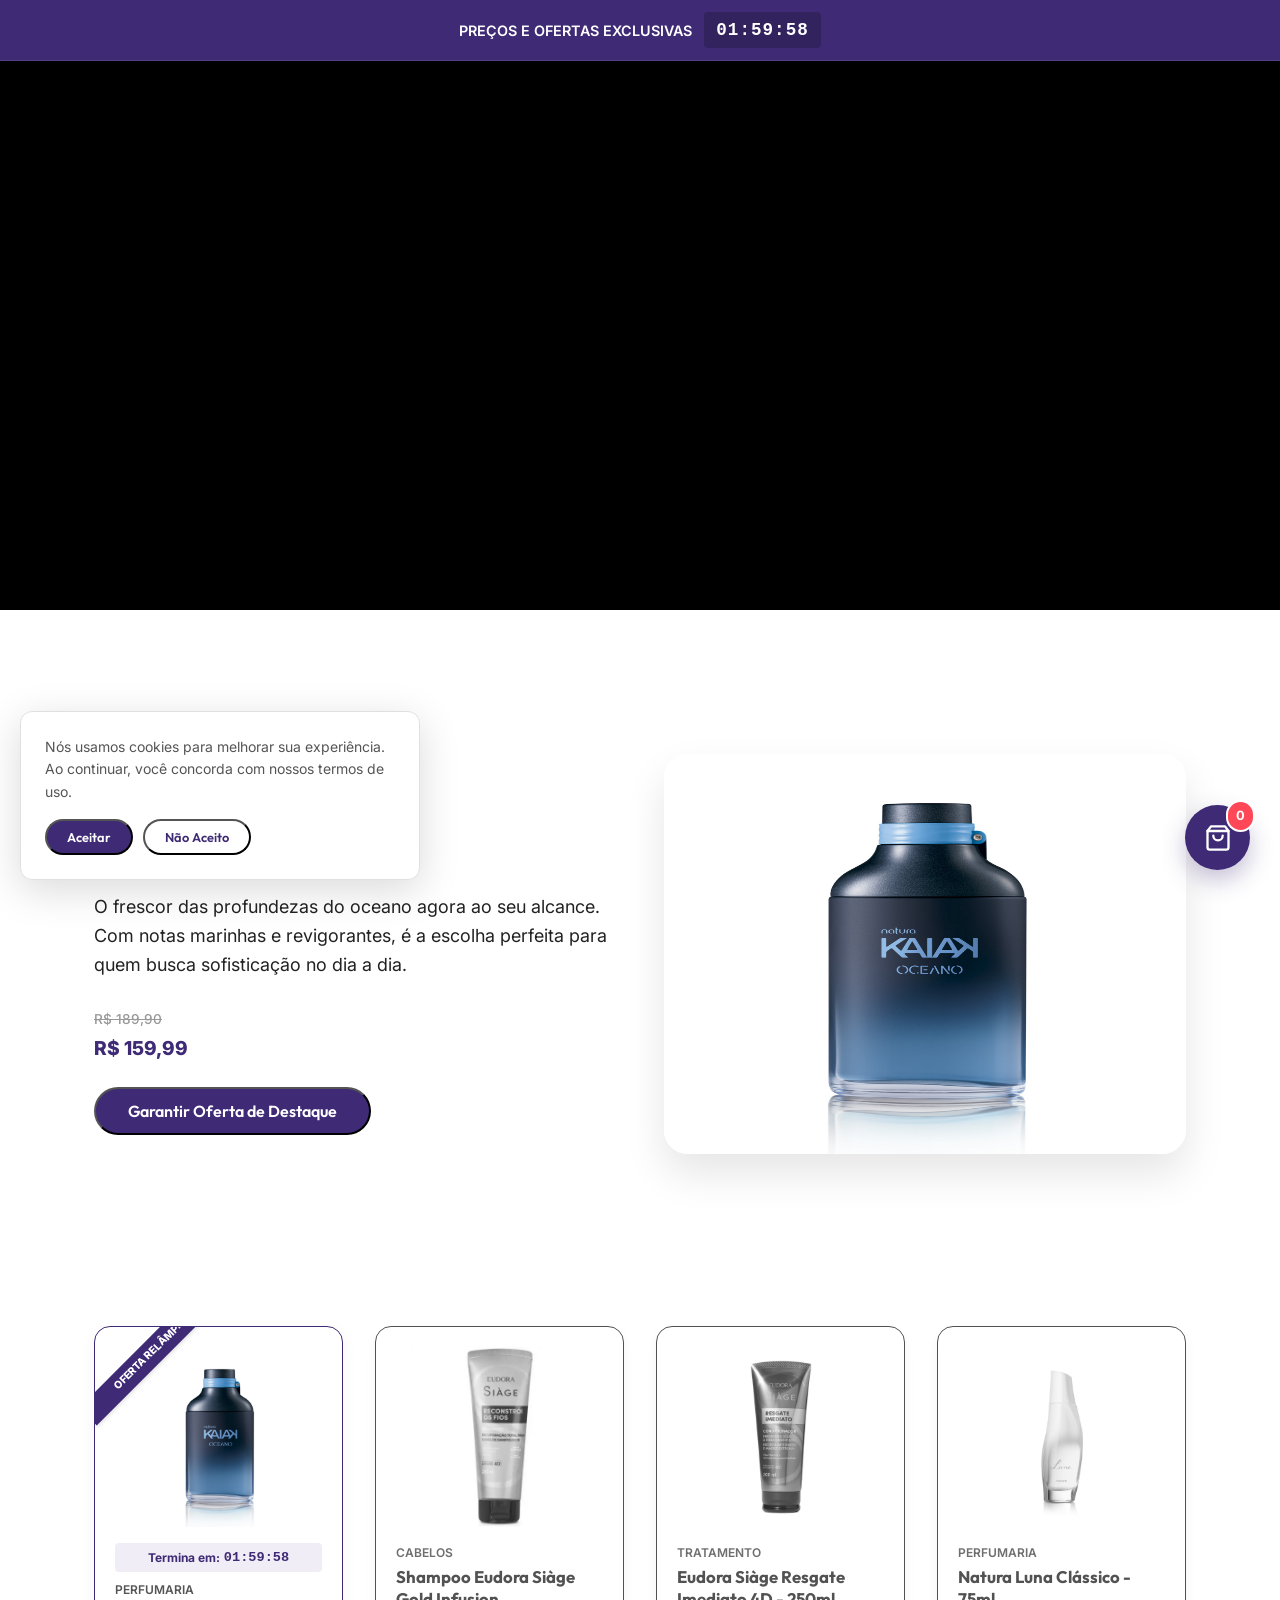
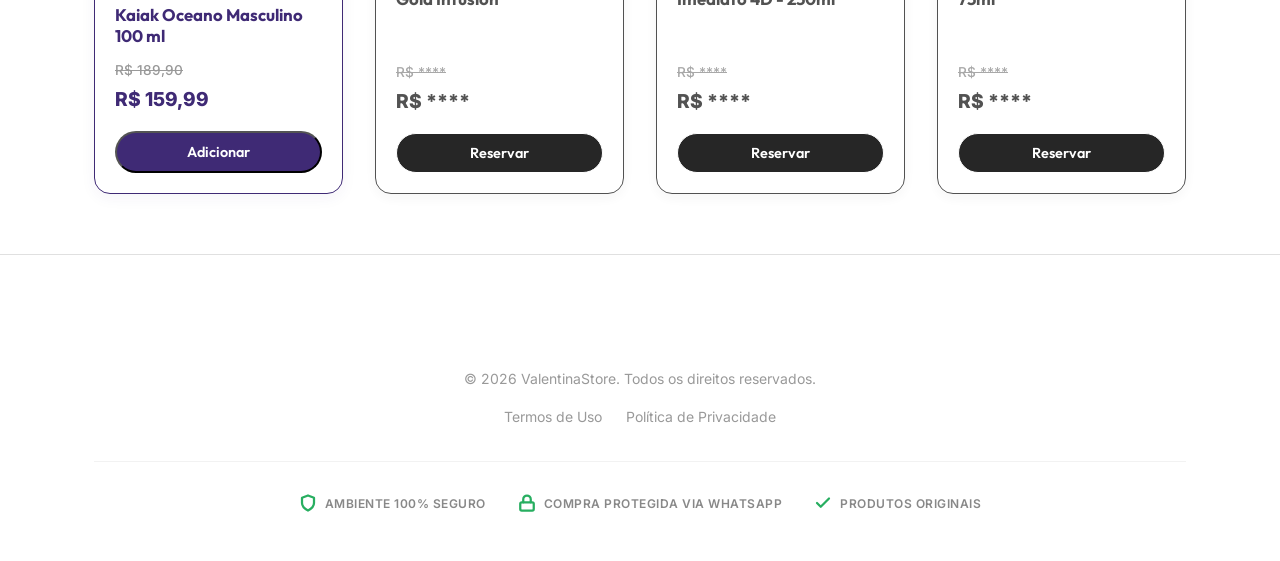
==== commit a5189bd7: "new fix produtos" ====
--- a/products.html
+++ b/products.html
@@ -1,5 +1,5 @@
 <!DOCTYPE html>
-<!-- VERSION: V0.11.1 -->
+<!-- VERSION: V0.11.8 -->
 <html lang="pt-BR">
 
 <head>
@@ -374,7 +374,7 @@
                     container.innerHTML = '';
                     products.forEach(p => {
                         const card = document.createElement('div');
-                        card.className = `product-card ${p.isSale ? 'product-card--sale' : ''}`;
+                        card.className = `product-card ${p.isSale ? 'product-card--sale' : ''} ${p.sold ? 'product-card--sold' : ''}`;
                         card.innerHTML = `
                             ${p.badge ? `<div class="product-card__badge">${p.badge}</div>` : ''}
                             <div class="product-card__img-wrapper">
@@ -384,10 +384,10 @@
                             <span class="product-card__tag">${p.category}</span>
                             <h3 class="product-card__title">${p.name}</h3>
                             <div class="product-card__price-wrapper">
-                                ${p.oldPrice ? `<span class="price-old">R$ ${p.oldPrice.toFixed(2).replace('.', ',')}</span>` : ''}
-                                <p class="product-card__price">R$ ${p.price.toFixed(2).replace('.', ',')}</p>
+                                ${p.oldPrice ? `<span class="price-old">${p.sold ? 'R$ ****' : `R$ ${p.oldPrice.toFixed(2).replace('.', ',')}`}</span>` : ''}
+                                <p class="product-card__price">${p.sold ? 'R$ ****' : `R$ ${p.price.toFixed(2).replace('.', ',')}`}</p>
                             </div>
-                            <button class="btn btn--primary" onclick="addToCart('${p.name}', ${p.price}, ${p.oldPrice || p.price}, '${p.image}')">Adicionar</button>
+                            <button class="btn btn--primary" onclick="addToCart('${p.name}', ${p.price}, ${p.oldPrice || p.price}, '${p.image}', ${p.sold || false})">${p.sold ? 'Reservar' : 'Adicionar'}</button>
                         `;
                         container.appendChild(card);
                     });
@@ -399,8 +399,8 @@
             document.getElementById('cartModal').classList.toggle('cart-modal--active');
             document.getElementById('cartOverlay').classList.toggle('cart-overlay--active');
         }
-        function addToCart(name, price, oldPrice, img) {
-            cart.push({ name, price, oldPrice, img, id: Date.now() });
+        function addToCart(name, price, oldPrice, img, sold = false) {
+            cart.push({ name, price, oldPrice, img, id: Date.now(), sold });
             localStorage.setItem('valentinastore_cart', JSON.stringify(cart));
             updateCartUI();
             if (!document.getElementById('cartModal').classList.contains('cart-modal--active')) toggleCart();
@@ -423,20 +423,22 @@
             let sub = 0, tot = 0, disc = 0;
             itemsCont.innerHTML = '';
             cart.forEach(item => {
-                sub += item.oldPrice; tot += item.price; disc += (item.oldPrice - item.price);
+                if (!item.sold) {
+                    sub += item.oldPrice; tot += item.price; disc += (item.oldPrice - item.price);
+                }
                 itemsCont.innerHTML += `
-        <div class="cart-item">
+        <div class="cart-item ${item.sold ? 'cart-item--sold' : ''}">
             <img src="${item.img}" class="cart-item__img">
                 <div class="cart-item__info">
                     <h4>${item.name}</h4>
-                    <p class="cart-item__price">R$ ${item.price.toFixed(2).replace('.', ',')}</p>
+                    <p class="cart-item__price">${item.sold ? 'R$ ****' : `R$ ${item.price.toFixed(2).replace('.', ',')}`}</p>
                 </div>
                 <span class="cart-item__remove" onclick="removeFromCart(${item.id})">&times;</span>
         </div>`;
             });
-            document.getElementById('cartSubtotal').textContent = `R$ ${sub.toFixed(2).replace('.', ',')}`;
+            document.getElementById('cartSubtotal').textContent = sub > 0 ? `R$ ${sub.toFixed(2).replace('.', ',')}` : 'R$ ****';
             document.getElementById('cartDiscount').textContent = `- R$ ${disc.toFixed(2).replace('.', ',')}`;
-            document.getElementById('cartTotal').textContent = `R$ ${tot.toFixed(2).replace('.', ',')}`;
+            document.getElementById('cartTotal').textContent = tot > 0 ? `R$ ${tot.toFixed(2).replace('.', ',')}` : 'R$ ****';
         }
         function checkoutWhatsApp() {
             if (cart.length === 0) return;
@@ -444,11 +446,21 @@
             let msg = "*Novo Pedido - ValentinaStore*\nOlá, gostaria de falar com a consultora *Anizia Silva*.\n\n";
             let tot = 0, disc = 0;
             cart.forEach((item, i) => {
-                msg += `${i + 1}. *${item.name}* (R$ ${item.price.toFixed(2).replace('.', ',')})\n`;
-                tot += item.price; disc += (item.oldPrice - item.price);
+                const priceFormatted = item.sold ? "****" : `R$ ${item.price.toFixed(2).replace('.', ',')}`;
+                msg += `${i + 1}. *${item.name}* (${item.sold ? 'RESERVADO - ' : ''}${priceFormatted})\n`;
+                if (!item.sold) {
+                    tot += item.price;
+                    disc += (item.oldPrice - item.price);
+                }
             });
-            msg += `\n*Total: R$ ${tot.toFixed(2).replace('.', ',')}*\n*Economia: R$ ${disc.toFixed(2).replace('.', ',')}*`;
+            msg += `\n*Total estimado: R$ ${tot.toFixed(2).replace('.', ',')}*\n`;
+            if (disc > 0) msg += `*Economia: R$ ${disc.toFixed(2).replace('.', ',')}*\n`;
+            msg += `\n_Nota: Itens reservados terão o preço e disponibilidade confirmados pela consultora._`;
             window.open(`https://wa.me/${phone}?text=${encodeURIComponent(msg)}`, '_blank');
+            cart = [];
+            localStorage.setItem('valentinastore_cart', JSON.stringify(cart));
+            updateCartUI();
+            toggleCart();
         }
 
         // --- SCROLL TO TOP LOGIC ---
@@ -512,15 +524,17 @@
             }
         });
 
-        document.getElementById('installBtn')?.addEventListener('click', async () => {
-            if (deferredPrompt) {
-                deferredPrompt.prompt();
-                const { outcome } = await deferredPrompt.userChoice;
-                if (outcome === 'accepted') {
-                    dismissInstall();
+        window.addEventListener('DOMContentLoaded', () => {
+            document.getElementById('installBtn')?.addEventListener('click', async () => {
+                if (deferredPrompt) {
+                    deferredPrompt.prompt();
+                    const { outcome } = await deferredPrompt.userChoice;
+                    if (outcome === 'accepted') {
+                        dismissInstall();
+                    }
+                    deferredPrompt = null;
                 }
-                deferredPrompt = null;
-            }
+            });
         });
     </script>
 
@@ -539,7 +553,7 @@
                 href="privacy.html">termos de uso</a>.</p>
         <div class="cookie-btn-group">
             <button class="btn btn--primary btn--sm" onclick="acceptCookies()">Aceitar</button>
-            <button class="btn btn--secondary btn--sm" onclick="declineCookies()">Recusar</button>
+            <button class="btn btn--secondary btn--sm" onclick="declineCookies()">Não Aceito</button>
         </div>
     </div>
 </body>
--- a/style.css
+++ b/style.css
@@ -399,6 +399,17 @@
     box-shadow: 0 4px 15px rgba(63, 42, 117, 0.05);
 }
 
+.product-card--sold {
+    filter: grayscale(1);
+    opacity: 0.85;
+}
+
+.product-card--sold .btn {
+    background: #000 !important;
+    color: #fff !important;
+    border: 1px solid #fff !important;
+}
+
 .product-card__badge {
     position: absolute;
     top: 10px;
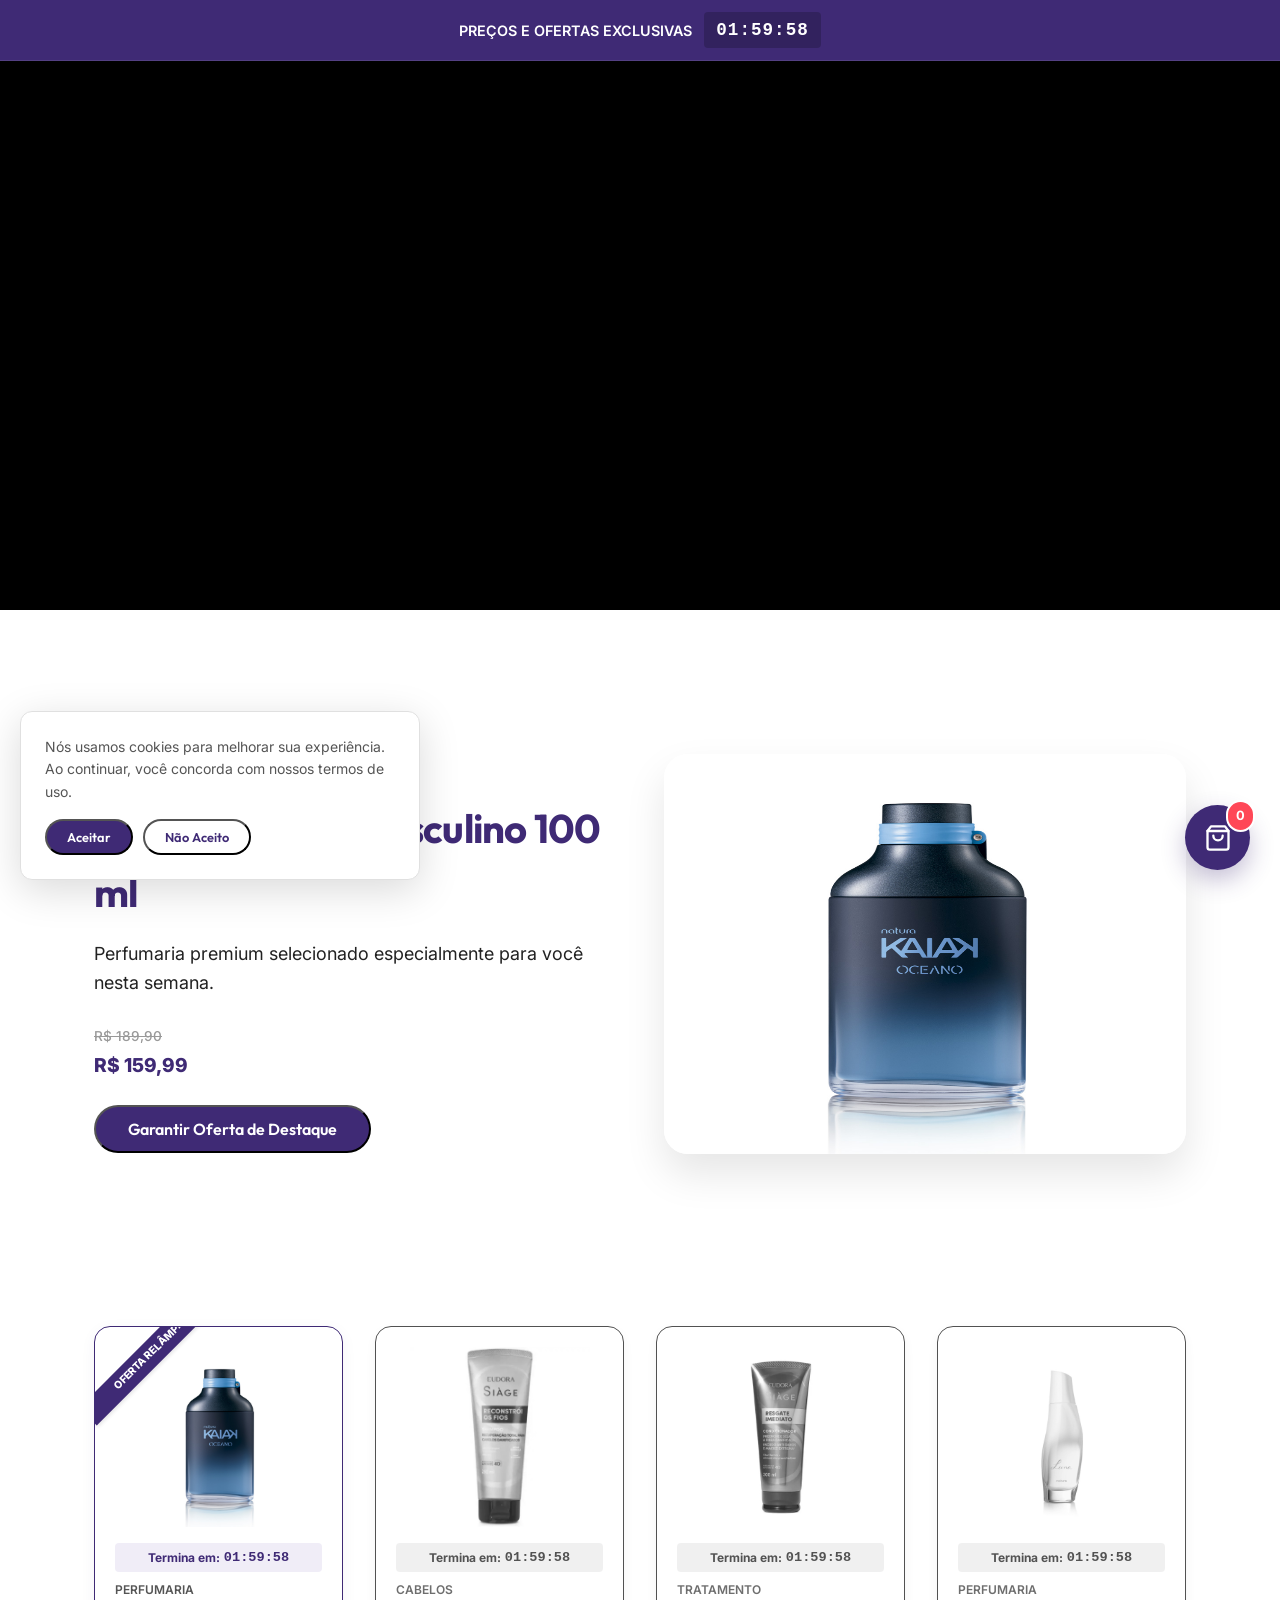
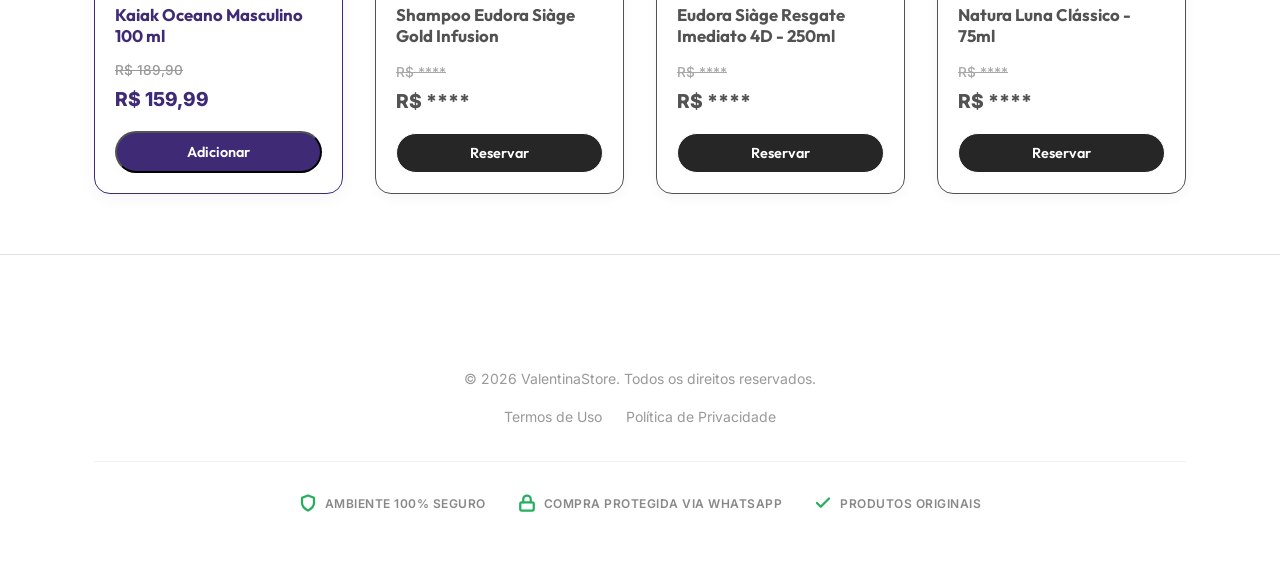
==== commit f0012c0f: "new fix produtos" ====
--- a/products.html
+++ b/products.html
@@ -1,5 +1,5 @@
 <!DOCTYPE html>
-<!-- VERSION: V0.11.8 -->
+<!-- VERSION: V0.11.13 -->
 <html lang="pt-BR">
 
 <head>
@@ -150,28 +150,23 @@
         </div>
     </section>
 
-    <section class="info-block">
+    <section class="info-block" id="featuredSection" style="display: none;">
         <div class="container info-block__container">
             <div class="info-block__content">
                 <span class="product-card__tag" style="margin-bottom: 1rem; display: inline-block;">Destaque da
                     Semana</span>
-                <h2 class="section-title text-left" style="margin-bottom: 1rem;">Kaiak Oceano</h2>
-                <p>
-                    O frescor das profundezas do oceano agora ao seu alcance. Com notas marinhas e revigorantes, é a
-                    escolha perfeita para quem busca sofisticação no dia a dia.
-                </p>
+                <h2 class="section-title text-left" id="featuredTitle" style="margin-bottom: 1rem;"></h2>
+                <p id="featuredDesc"></p>
                 <div class="product-card__price-wrapper" style="margin: 1.5rem 0;">
-                    <span class="price-old">R$ 189,90</span>
-                    <p class="product-card__price">R$ 159,99</p>
-                </div>
-                <button class="btn btn--primary"
-                    onclick="addToCart('Kaiak Oceano Masculino 100 ml', 159.99, 189.90, 'assets/kaiak-oceano-final.png')">
+                    <span class="price-old" id="featuredOldPrice"></span>
+                    <p class="product-card__price" id="featuredPrice"></p>
+                </div>
+                <button class="btn btn--primary" id="featuredBtn">
                     Garantir Oferta de Destaque
                 </button>
             </div>
             <div class="info-block__image">
-                <img src="assets/kaiak-oceano-final.png" alt="Produto de Destaque" class="focus-image"
-                    style="max-height: 400px;">
+                <img src="" alt="Produto de Destaque" id="featuredImg" class="focus-image" style="max-height: 400px;">
             </div>
         </div>
     </section>
@@ -250,6 +245,9 @@
             </div>
             <button class="cart-checkout-btn" onclick="checkoutWhatsApp()">
                 Finalizar no WhatsApp
+            </button>
+            <button class="cart-continue-btn" onclick="toggleCart()">
+                Continuar Comprando
             </button>
         </div>
     </div>
@@ -339,7 +337,14 @@
             const endTime = getEndTime();
             function tick() {
                 const now = Date.now();
-                const remaining = Math.max(0, Math.floor((endTime - now) / 1000));
+                let remaining = Math.max(0, Math.floor((endTime - now) / 1000));
+
+                if (remaining <= 0) {
+                    const newEnd = Date.now() + (durationInSeconds * 1000);
+                    setCookie(COOKIE_NAME, newEnd, 1);
+                    location.reload();
+                    return;
+                }
                 let hours = parseInt(remaining / 3600, 10);
                 let minutes = parseInt((remaining % 3600) / 60, 10);
                 let seconds = parseInt(remaining % 60, 10);
@@ -361,7 +366,6 @@
 
         window.onload = function () {
             loadProducts();
-            updateTimers(2 * 60 * 60);
             updateCartUI();
         };
 
@@ -369,6 +373,32 @@
             fetch('products.json')
                 .then(response => response.json())
                 .then(products => {
+                    // Populate Featured Highlight
+                    const featured = products.find(p => p.featured === true);
+                    const featSection = document.getElementById('featuredSection');
+                    if (featured && featSection) {
+                        featSection.style.display = 'block';
+                        document.getElementById('featuredTitle').textContent = featured.name;
+                        document.getElementById('featuredDesc').textContent = featured.category + " premium selecionado especialmente para você nesta semana.";
+                        document.getElementById('featuredImg').src = featured.image;
+
+                        const oldPriceEl = document.getElementById('featuredOldPrice');
+                        const priceEl = document.getElementById('featuredPrice');
+                        const btnEl = document.getElementById('featuredBtn');
+
+                        if (featured.sold) {
+                            oldPriceEl.textContent = "R$ ****";
+                            priceEl.textContent = "R$ ****";
+                            btnEl.textContent = "Reservar Oferta";
+                        } else {
+                            oldPriceEl.textContent = featured.oldPrice ? `R$ ${featured.oldPrice.toFixed(2).replace('.', ',')}` : '';
+                            priceEl.textContent = `R$ ${featured.price.toFixed(2).replace('.', ',')}`;
+                            btnEl.textContent = "Garantir Oferta de Destaque";
+                        }
+
+                        btnEl.onclick = () => addToCart(featured.name, featured.price, featured.oldPrice || featured.price, featured.image, featured.sold || false);
+                    }
+
                     const container = document.getElementById('productContainer');
                     if (!container) return;
                     container.innerHTML = '';
@@ -391,6 +421,14 @@
                         `;
                         container.appendChild(card);
                     });
+
+                    // Start timer based on first product with duration
+                    const timedProduct = products.find(p => p.hasTimer && p.timerHours);
+                    if (timedProduct) {
+                        updateTimers(timedProduct.timerHours * 3600);
+                    } else {
+                        updateTimers(2 * 3600);
+                    }
                 });
         }
 
--- a/style.css
+++ b/style.css
@@ -1045,6 +1045,27 @@
     filter: brightness(0.9);
 }
 
+.cart-continue-btn {
+    width: 100%;
+    margin-top: 0.75rem;
+    background: transparent;
+    color: var(--color-text-body);
+    border: 1px solid var(--color-border);
+    padding: 0.85rem;
+    border-radius: 12px;
+    font-weight: 600;
+    cursor: pointer;
+    text-align: center;
+    font-size: 0.9rem;
+    transition: all 0.2s;
+}
+
+.cart-continue-btn:hover {
+    background: #f8f9fa;
+    border-color: var(--color-brand);
+    color: var(--color-brand);
+}
+
 .empty-cart-msg {
     text-align: center;
     padding: 3rem 0;
